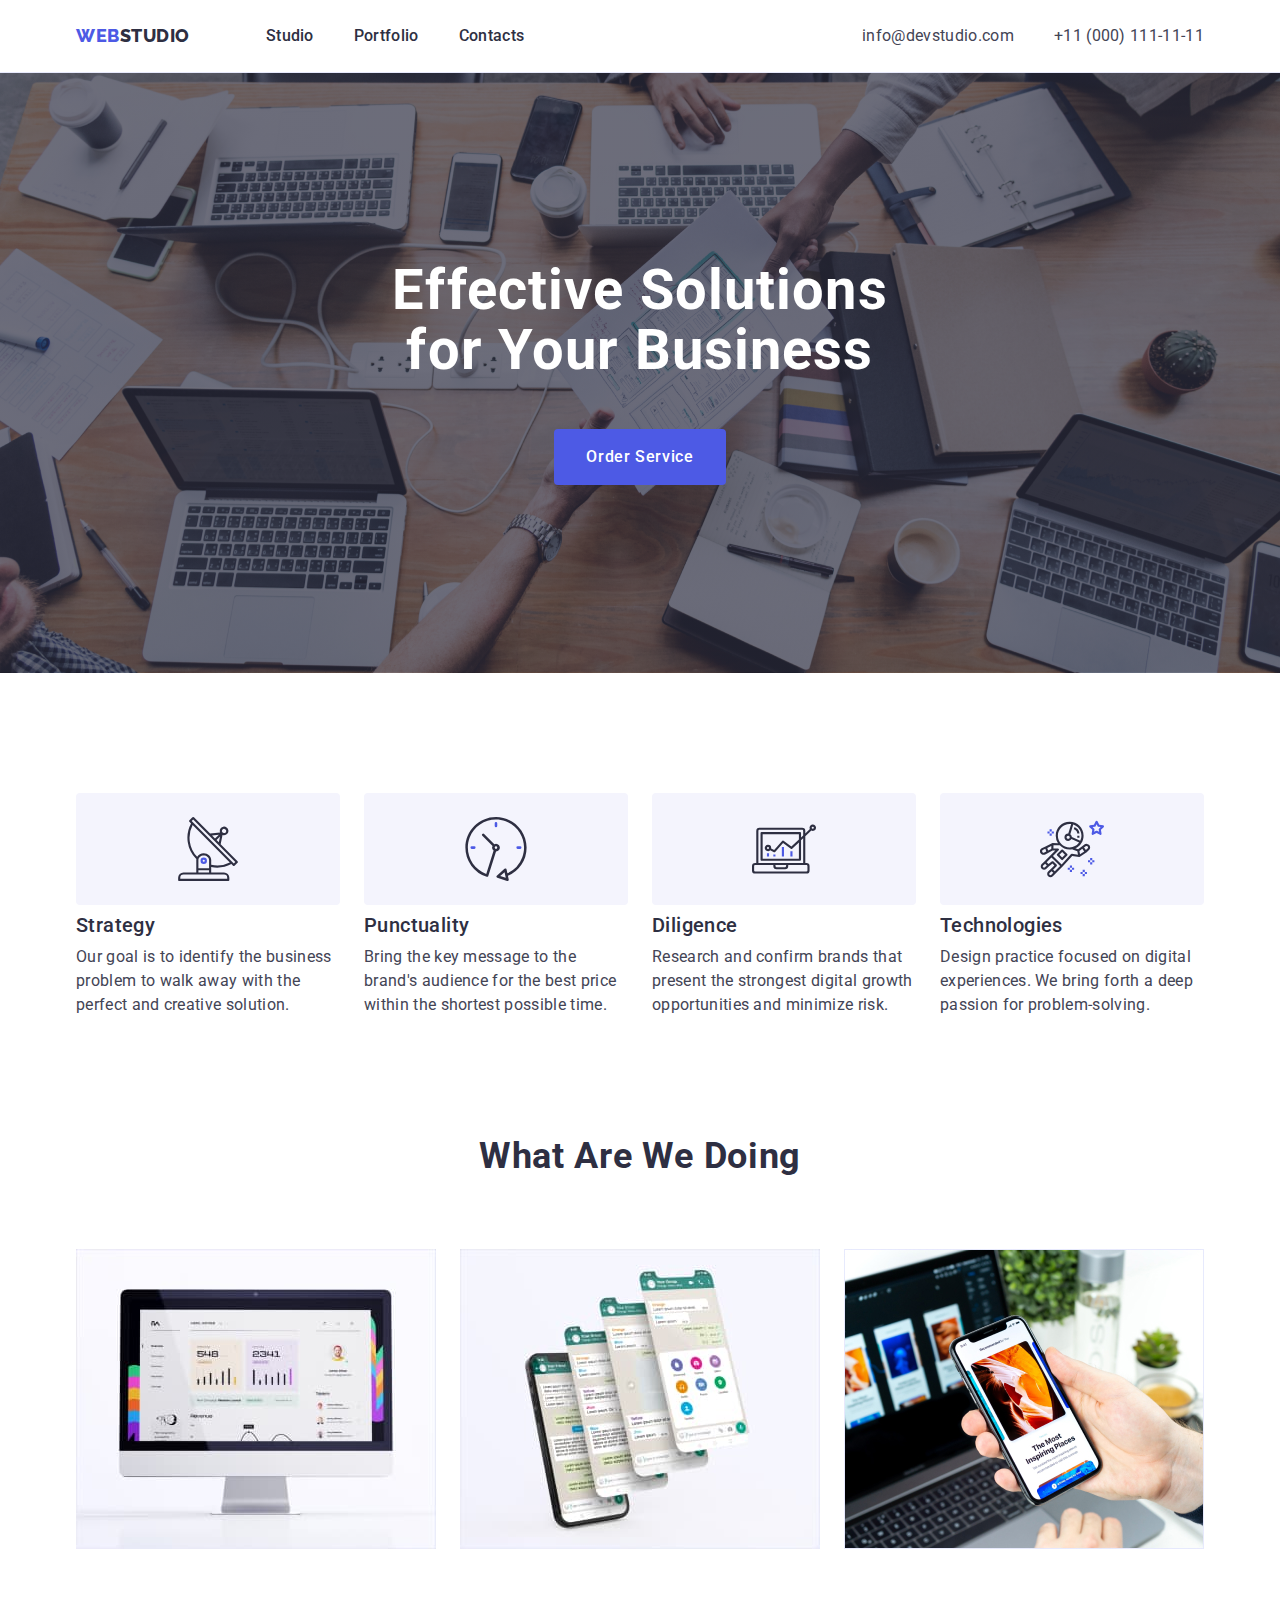
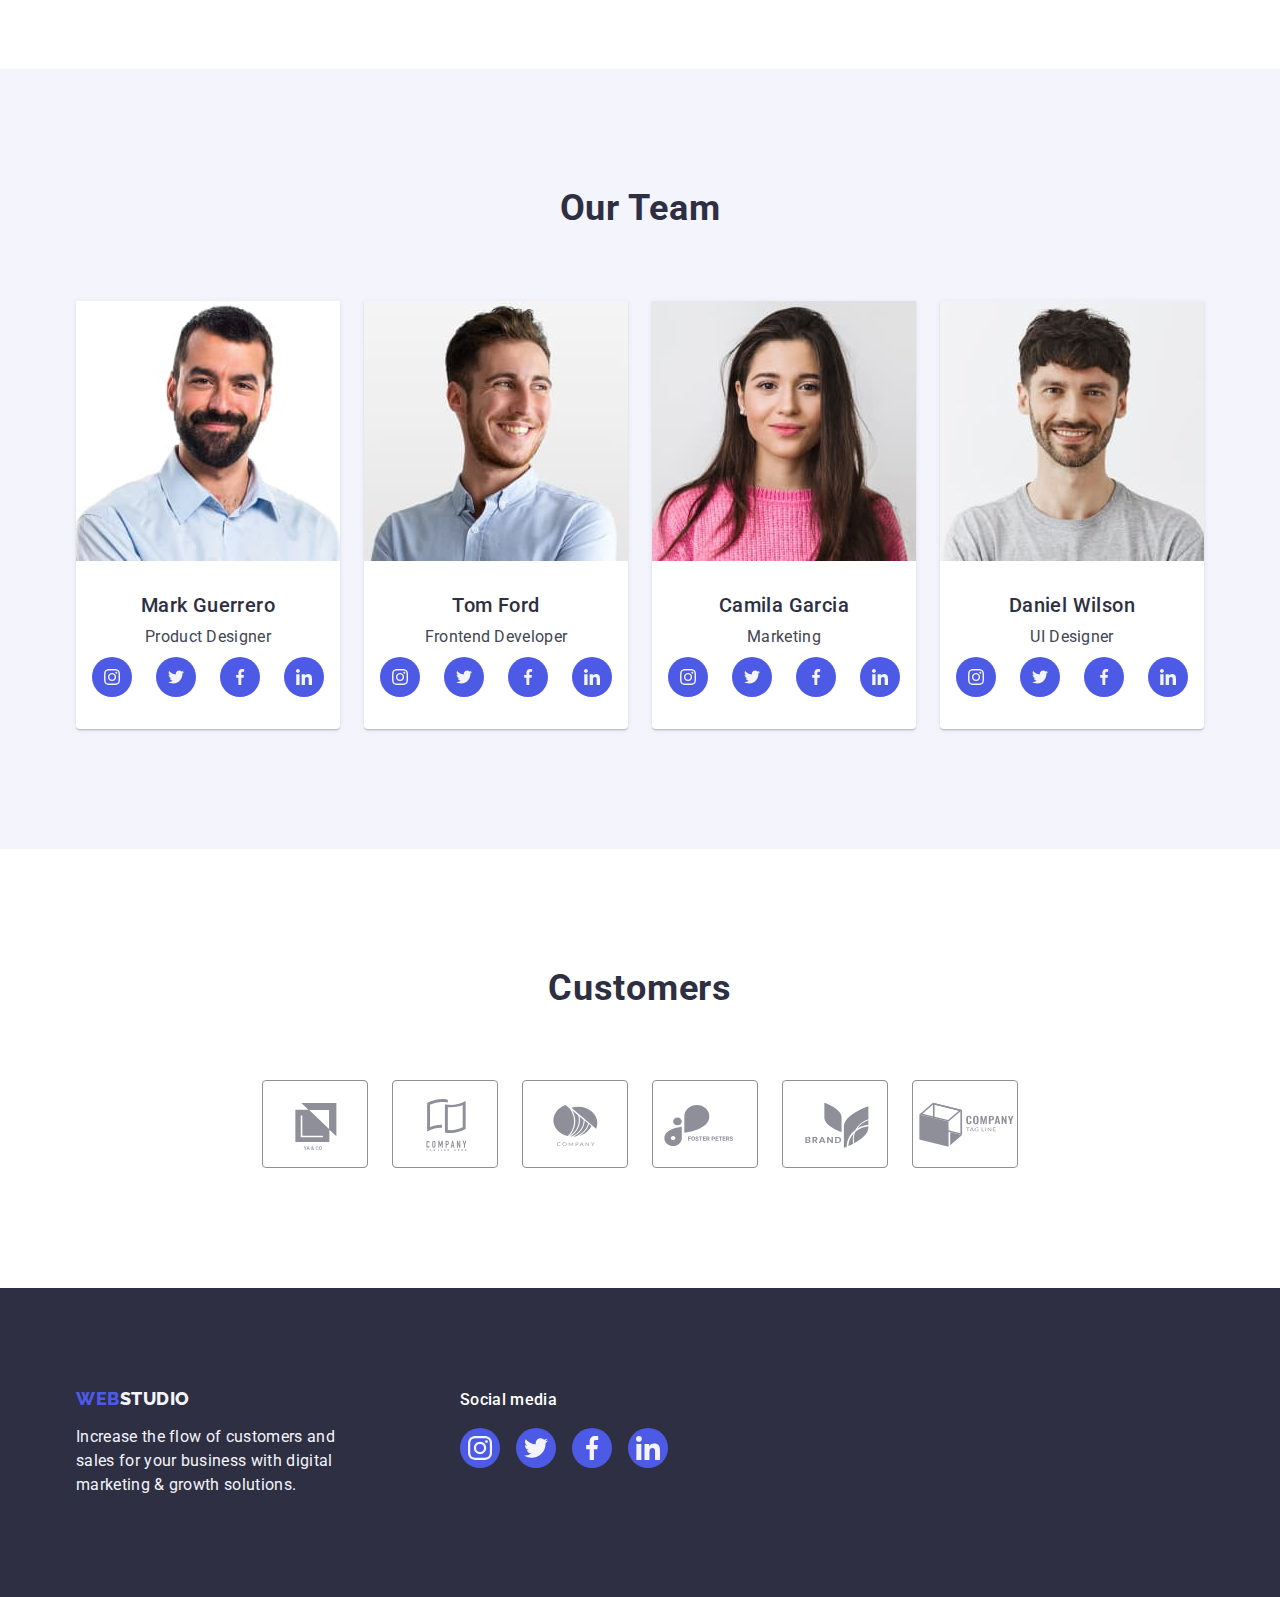
==== index.html @ 260a8e6f "Initial commit" ====
<!DOCTYPE html>
<html lang="en">

<head>
    <meta charset="UTF-8">
    <meta http-equiv="X-UA-Compatible" content="IE=edge">
    <meta name="viewport" content="width=device-width, initial-scale=1.0">
    <title>Webstudio</title>
    <!-- font family -->
    <link rel="preconnect" href="https://fonts.googleapis.com">
    <link rel="preconnect" href="https://fonts.gstatic.com" crossorigin>
    <link href="https://fonts.googleapis.com/css2?family=Raleway:wght@800&family=Roboto:wght@400;500;700&display=swap"
        rel="stylesheet">
    <!-- normalize -->
    <link rel="stylesheet"
        href="https://cdnjs.cloudflare.com/ajax/libs/modern-normalize/1.1.0/modern-normalize.min.css">
    <!-- custom styles -->
    <link rel="stylesheet" href="./css/styles.css">
</head>

<body>
    <!--Create heder and add navigation-->
    <header class="header">
        <div class="container header-container">
            <nav class="nav">
                <a class="logo-link link" href="./index.html">Web<span class="logo-web-studio">Studio</span></a>
                <ul class="list header-nav-list">
                    <li class="menu-list">
                        <a class="link menu-link inter" href="./index.html">Studio</a>
                    </li>
                    <li class="menu-list">
                        <a class="link menu-link inter" href="./portfolio.html">Portfolio</a>
                    </li>
                    <li class="menu-list">
                        <a class="link menu-link inter" href="">Contacts</a>
                    </li>
                </ul>
            </nav>
            <address class="address">
                <ul class="list menu-list-address">
                    <li class="menu-list">
                        <a class="address-link link inter address-link-pad"
                            href="mailto:info@devstudio.com">info@devstudio.com</a>
                    </li>
                    <li class="menu-list">
                        <a class="address-link link inter" href="tel:+110001111111">+11 (000) 111-11-11</a>
                    </li>
                </ul>
            </address>
        </div>
    </header>
    <!--create a main -->
    <main>
        <!--Hero-Section-->
        <section class="hero">
            <div class="container container-hero">
                <h1 class="hero-title">Effective Solutions for Your Business</h1>
                <button type="button" class="hero-btn-studio">Order Service</button>
            </div>
        </section>
        <!--Create a section with a list of benefits -->
        <section class="first-sec">
            <div class="container container-first">
                <h2 class="visually-hidden">Our advantages</h2>
                <ul class="list list-first-sec">
                    <li class="first-sec-item">

                        <div class="icon-antena">
                            <svg class="icon-svg" width="64" height="64">
                                <use href="./images/icons.svg#antennasvg"></use>
                            </svg>
                        </div>

                        <h3 class="first-sec-title">Strategy</h3>
                        <p class="first-sec-parag">Our goal is to identify the business
                            problem to walk away with the perfect and creative solution.</p>
                    </li>
                    <li class="first-sec-item">

                        <div class="icon-antena">
                            <svg class="icon-svg" width="64" height="64">
                                <use href="./images/icons.svg#clock"></use>
                            </svg>
                        </div>

                        <h3 class="first-sec-title">Punctuality</h3>
                        <p class="first-sec-parag">Bring the key message to the brand's audience for the best price
                            within the shortest possible time.</p>
                    </li>
                    <li class="first-sec-item">
                        <div class="icon-antena">
                            <svg class="icon-svg" width="64" height="64">
                                <use href="./images/icons.svg#diagram"></use>
                            </svg>
                        </div>

                        <h3 class="first-sec-title">Diligence</h3>
                        <p class="first-sec-parag">Research and confirm brands that present the strongest digital growth
                            opportunities and minimize risk.</p>
                    </li>
                    <li class="first-sec-item">
                        <div class="icon-antena">
                            <svg class="icon-svg" width="64" height="64">
                                <use href="./images/icons.svg#astronaut"></use>
                            </svg>
                        </div>

                        <h3 class="first-sec-title">Technologies</h3>
                        <p class="first-sec-parag">Design practice focused on digital experiences. We bring forth a deep
                            passion for problem-solving.</p>
                    </li>
                </ul>
            </div>
        </section>
        <!--create a section with product of company-->
        <section class="second-section">
            <div class="container container-second">
                <h2 class="second-sec">What are we doing</h2>
                <ul class="list list-second-sec">
                    <li class="second-sec-item">
                        <img src="./images/productimages/monitor.jpg" alt="information on the monitor" width="360"
                            height="300">
                    </li>
                    <li class="second-sec-item">
                        <img src="./images/productimages/screen.jpg" alt="splitting the smartphone screen" width="360"
                            height="300">
                    </li>
                    <li class="second-sec-item">
                        <img src="./images/productimages/laptop.jpg" alt="smartphone and laptop" width="360"
                            height="300">
                    </li>
                </ul>
            </div>
        </section>
        <!--Create section Team, add photo and information -->
        <section class="third-sec">
            <div class="container">
                <h2 class="third-sec-title">Our Team</h2>
                <ul class="list list-third-sec">
                    <li class="list-team">
                        <img src="./images/teamimages/img.jpg" alt="Mark Guerrero" width="264" height="260">
                        <div class="card-text">
                            <h3 class="third-sec-name">Mark Guerrero</h3>
                            <p class="third-sec-desc">Product Designer</p>
                            <ul class="socials list">
                                <li class="socials-item">
                                    <a class="socials-link link" href="" target="_blank" rel="noopener noreferrer"
                                        aria-label="Instagram-icon">
                                        <svg class="socials-icon" width="16" height="16">
                                            <use href="./images/icons.svg#instagram"></use>
                                        </svg>
                                    </a>
                                </li>
                                <li class="socials-item">
                                    <a class="socials-link link" href="" target="_blank" rel="noopener noreferrer"
                                        aria-label="Twitter-icon">
                                        <svg class="socials-icon" width="16" height="16">
                                            <use href="./images/icons.svg#twitter"></use>
                                        </svg>
                                    </a>
                                </li>
                                <li class="socials-item">
                                    <a class="socials-link link" href="" target="_blank" rel="noopener noreferrer"
                                        aria-label="Facebook-icon">
                                        <svg class="socials-icon" width="16" height="16">
                                            <use href="./images/icons.svg#facebook"></use>
                                        </svg>
                                    </a>
                                </li>
                                <li class="socials-item">
                                    <a class="socials-link link" href="" target="_blank" rel="noopener noreferrer"
                                        aria-label="Linkedin-icon">
                                        <svg class="socials-icon" width="16" height="16">
                                            <use href="./images/icons.svg#linkedin"></use>
                                        </svg>
                                    </a>
                                </li>
                            </ul>
                        </div>
                    </li>
                    <li class="list-team">
                        <img src="./images/teamimages/img1.jpg" alt="Tom Ford" width="264" height="260">
                        <div class="card-text">
                            <h3 class="third-sec-name">Tom Ford</h3>
                            <p class="third-sec-desc">Frontend Developer</p>
                            <ul class="socials list">
                                <li class="socials-item">
                                    <a class="socials-link link" href="" target="_blank" rel="noopener noreferrer"
                                        aria-label="Instagram-icon">
                                        <svg class="socials-icon" width="16" height="16">
                                            <use href="./images/icons.svg#instagram"></use>
                                        </svg>
                                    </a>
                                </li>
                                <li class="socials-item">
                                    <a class="socials-link link" href="" target="_blank" rel="noopener noreferrer"
                                        aria-label="Twitter-icon">
                                        <svg class="socials-icon" width="16" height="16">
                                            <use href="./images/icons.svg#twitter"></use>
                                        </svg>
                                    </a>
                                </li>
                                <li class="socials-item">
                                    <a class="socials-link link" href="" target="_blank" rel="noopener noreferrer"
                                        aria-label="Facebook-icon">
                                        <svg class="socials-icon" width="16" height="16">
                                            <use href="./images/icons.svg#facebook"></use>
                                        </svg>
                                    </a>
                                </li>
                                <li class="socials-item">
                                    <a class="socials-link link" href="" target="_blank" rel="noopener noreferrer"
                                        aria-label="Linkedin-icon">
                                        <svg class="socials-icon" width="16" height="16">
                                            <use href="./images/icons.svg#linkedin"></use>
                                        </svg>
                                    </a>
                                </li>
                            </ul>
                        </div>
                    </li>
                    <li class="list-team">
                        <img src="./images/teamimages/img2.jpg" alt="Camila Garcia" width="264" height="260">
                        <div class="card-text">
                            <h3 class="third-sec-name">Camila Garcia</h3>
                            <p class="third-sec-desc">Marketing</p>
                            <ul class="socials list">
                                <li class="socials-item">
                                    <a class="socials-link link" href="" target="_blank" rel="noopener noreferrer"
                                        aria-label="Instagram-icon">
                                        <svg class="socials-icon" width="16" height="16">
                                            <use href="./images/icons.svg#instagram"></use>
                                        </svg>
                                    </a>
                                </li>
                                <li class="socials-item">
                                    <a class="socials-link link" href="" target="_blank" rel="noopener noreferrer"
                                        aria-label="Twitter-icon">
                                        <svg class="socials-icon" width="16" height="16">
                                            <use href="./images/icons.svg#twitter"></use>
                                        </svg>
                                    </a>
                                </li>
                                <li class="socials-item">
                                    <a class="socials-link link" href="" target="_blank" rel="noopener noreferrer"
                                        aria-label="Facebook-icon">
                                        <svg class="socials-icon" width="16" height="16">
                                            <use href="./images/icons.svg#facebook"></use>
                                        </svg>
                                    </a>
                                </li>
                                <li class="socials-item">
                                    <a class="socials-link link" href="" target="_blank" rel="noopener noreferrer"
                                        aria-label="Linkedin-icon">
                                        <svg class="socials-icon" width="16" height="16">
                                            <use href="./images/icons.svg#linkedin"></use>
                                        </svg>
                                    </a>
                                </li>
                            </ul>
                        </div>
                    </li>
                    <li class="list-team">
                        <img src="./images/teamimages/img3.jpg" alt="Daniel Wilson" width="264" height="260">
                        <div class="card-text">
                            <h3 class="third-sec-name">Daniel Wilson</h3>
                            <p class="third-sec-desc">UI Designer</p>
                            <ul class="socials list">
                                <li class="socials-item">
                                    <a class="socials-link link" href="" target="_blank" rel="noopener noreferrer"
                                        aria-label="Instagram-icon">
                                        <svg class="socials-icon" width="16" height="16">
                                            <use href="./images/icons.svg#instagram"></use>
                                        </svg>
                                    </a>
                                </li>
                                <li class="socials-item">
                                    <a class="socials-link link" href="" target="_blank" rel="noopener noreferrer"
                                        aria-label="Twitter-icon">
                                        <svg class="socials-icon" width="16" height="16">
                                            <use href="./images/icons.svg#twitter"></use>
                                        </svg>
                                    </a>
                                </li>
                                <li class="socials-item">
                                    <a class="socials-link link" href="" target="_blank" rel="noopener noreferrer"
                                        aria-label="Facebook-icon">
                                        <svg class="socials-icon" width="16" height="16">
                                            <use href="./images/icons.svg#facebook"></use>
                                        </svg>
                                    </a>
                                </li>
                                <li class="socials-item">
                                    <a class="socials-link link" href="" target="_blank" rel="noopener noreferrer"
                                        aria-label="Linkedin-icon">
                                        <svg class="socials-icon" width="16" height="16">
                                            <use href="./images/icons.svg#linkedin"></use>
                                        </svg>
                                    </a>
                                </li>
                            </ul>
                        </div>
                    </li>
                </ul>
            </div>
        </section>
        <section class="customers">
            <div class="container-customers container">
                <h2 class="customers-title">Customers</h2>
                <ul class="customer-list list">
                    <li class="customers-list-item">
                        <a class="customers-link link" href="" target="_blank" rel="noopener noreferrer"
                            aria-label="Logo-1-icon">
                            <svg class="customers-icon" width="104" height="56">
                                <use href="./images/icons.svg#logo-1"></use>
                            </svg>
                        </a>
                    </li>
                    <li class="customers-list-item">
                        <a class="customers-link link" href="" target="_blank" rel="noopener noreferrer"
                            aria-label="Logo-2-icon">
                            <svg class="customers-icon" width="104" height="56">
                                <use href="./images/icons.svg#logo-2"></use>
                            </svg>
                        </a>
                    </li>
                    <li class="customers-list-item">
                        <a class="customers-link link" href="" target="_blank" rel="noopener noreferrer"
                            aria-label="Logo-3-icon">
                            <svg class="customers-icon" width="104" height="56">
                                <use href="./images/icons.svg#logo-3"></use>
                            </svg>
                        </a>
                    </li>
                    <li class="customers-list-item">
                        <a class="customers-link link" href="" target="_blank" rel="noopener noreferrer"
                            aria-label="Logo-4-icon">
                            <svg class="customers-icon" width="104" height="56">
                                <use href="./images/icons.svg#logo-4"></use>
                            </svg>
                        </a>
                    </li>
                    <li class="customers-list-item">
                        <a class="customers-link link" href="" target="_blank" rel="noopener noreferrer"
                            aria-label="Logo-5-icon">
                            <svg class="customers-icon" width="104" height="56">
                                <use href="./images/icons.svg#logo-5"></use>
                            </svg>
                        </a>
                    </li>
                    <li class="customers-list-item">
                        <a class="customers-link link" href="" target="_blank" rel="noopener noreferrer"
                            aria-label="Logo-6-icon">
                            <svg class="customers-icon" width="104" height="56">
                                <use href="./images/icons.svg#logo-6"></use>
                            </svg>
                        </a>
                    </li>
                </ul>
            </div>
        </section>
    </main>
    <!--Create a footer-->
    <footer class="footer">
        <div class="container footer-container">
            <div class="footer-info">
                <a class="logo-link-footer link" href="./index.html">Web<span
                        class="logo-studio-footer">Studio</span></a>
                <p class="footer-desc">Increase the flow of customers and sales for your business with digital marketing
                    & growth solutions.</p>
            </div>
            <div class="socials-footer">
                <p class="footer-title">Social media</p>
                <ul class="socials socials-footer-list list">
                    <li class="socials-item">
                        <a class="socials-link link footer-socials-link" href="" target="_blank"
                            rel="noopener noreferrer" aria-label="Instagram-icon">
                            <svg class="socials-icon" width="24" height="24">
                                <use href="./images/icons.svg#instagram"></use>
                            </svg>
                        </a>
                    </li>
                    <li class="socials-item">
                        <a class="socials-link link footer-socials-link" href="" target="_blank"
                            rel="noopener noreferrer" aria-label="Twitter-icon">
                            <svg class="socials-icon" width="24" height="24">
                                <use href="./images/icons.svg#twitter"></use>
                            </svg>
                        </a>
                    </li>
                    <li class="socials-item">
                        <a class="socials-link link footer-socials-link" href="" target="_blank"
                            rel="noopener noreferrer" aria-label="Facebook-icon">
                            <svg class="socials-icon" width="24" height="24">
                                <use href="./images/icons.svg#facebook"></use>
                            </svg>
                        </a>
                    </li>
                    <li class="socials-item">
                        <a class="socials-link link footer-socials-link" href="" target="_blank"
                            rel="noopener noreferrer" aria-label="Linkedin-icon">
                            <svg class="socials-icon" width="24" height="24">
                                <use href="./images/icons.svg#linkedin"></use>
                            </svg>
                        </a>
                    </li>
                </ul>
            </div>
        </div>

    </footer>
</body>

</html>
---- css/styles.css ----
/* Start reset */
h1,
h2,
h3,
h4,
h5,
h6,
p {
    margin: 0;
}

img {
    display: block;
}

.link {
    text-decoration: none;
}

.list {
    list-style: none;
    margin: 0;
    padding: 0;
}

.inter:hover,
.inter:focus {
    color: var(--color-ocean);
}

button {
    cursor: pointer;
}

:root {
    --main-font-family: 'Roboto', sans-serif;
    --second-font-family: 'Raleway', sans-serif;
    --color-iris: #4d5ae5;
    --color-navy-blue: #2e2f42;
    --color-slate: #434455;
    --color-cloud: #f4f4fd;
    --color-white: #ffffff;
    --color-ocean: #404BBF;
    --light-grayish-blue: #e7e9fc;
    --light-slate: #8E8F99;
    --color-green: #31D0AA;
}

/* studio */
body {
    font-family: var(--main-font-family);
    color: var(--color-slate);
    background-color: var(--color-white);
}

/* Header */
.header {
    border-bottom: 1px solid var(--light-grayish-blue);
    box-shadow: 0px 2px 1px rgba(46, 47, 66, 0.08),
        0px 1px 1px rgba(46, 47, 66, 0.16),
        0px 1px 6px rgba(46, 47, 66, 0.08);
}

.header-container {
    display: flex;
    align-items: center;
}

/* Logo studio */
.logo-web-studio {
    color: var(--color-navy-blue);
}

.logo-link {
    margin-right: 76px;

    font-family: var(--second-font-family);
    font-weight: 800;
    font-size: 18px;
    line-height: 1.17;
    letter-spacing: 0.03em;
    text-transform: uppercase;
    color: var(--color-iris);
}

/* Navigation on studio */
.header-nav-list {
    display: flex;
    align-items: center;
}
.nav {
    display: flex;
    align-items: center;
    margin-right: auto;
}

.menu-link {
    display: flex;
    padding: 24px 0;
    font-weight: 500;
    font-size: 16px;
    line-height: 1.5;
    letter-spacing: 0.02em;
    color: var(--color-navy-blue);
}

.menu-list-address {
    display: flex;
    align-items: center;
}

.address {
    font-style: normal;
}

.address-link {
    font-size: 16px;
    line-height: 1.5;
    letter-spacing: 0.02em;
    color: var(--color-slate);
}

.menu-list:not(:last-child) {
    margin-right: 40px;
}

/* Hero */
.hero-title {
    margin-bottom: 48px;
    margin-right: auto;
    margin-left: auto;
    max-width: 496px;

    font-weight: 700;
    font-size: 56px;
    text-align: center;
    line-height: 1.07;
    letter-spacing: 0.02em;
    color: var(--color-white);
}

.hero {
    margin: 0 auto;
    max-width: 1440px;
    padding: 188px 0;
    text-align: center;

    background-image: linear-gradient(rgba(46, 47, 66, 0.7),
            rgba(46, 47, 66, 0.7)),
        url(../images/background/people-office.jpg);
    background-repeat: no-repeat;
    background-position: center;
    background-size: cover;
}
/* Hero BTN */

.hero-btn-studio {
    display: block;
    min-width: 169px;
    height: 56px;
    border: none;
    border-radius: 4px;

    padding: 16px 32px;
    margin-right: auto;
    margin-left: auto;


    font-family: var(--main-font-family);
    font-weight: 500;
    font-size: 16px;
    line-height: 1.5;
    letter-spacing: 0.04em;
    color: var(--color-white);
    background: var(--color-iris);
}

.hero-btn-studio:hover,
.hero-btn-studio:focus {
    background: var(--color-ocean);
}

/* Hidden title */
.visually-hidden {
    position: absolute;
    width: 1px;
    height: 1px;
    margin: -1px;
    border: 0;
    padding: 0;

    white-space: nowrap;
    clip-path: inset(100%);
    clip: rect(0 0 0 0);
    overflow: hidden;
}

.container {
    width: 1158px;
    padding: 0 15px;
    margin: 0 auto;
}

/* Section 1 */
.first-sec {
    padding: 120px 0;

}

.list-first-sec {
    display: flex;
}
.icon-antena {
    display: flex;
    justify-content: center;
    align-items: center;
    height: 112px;
    background-color: var(--color-cloud);
    border-radius: 4px;
    margin-bottom: 8px;
}
.first-sec-title {
    margin-bottom: 8px;

    font-weight: 500;
    font-size: 20px;
    line-height: 1.2;
    letter-spacing: 0.02em;
    color: var(--color-navy-blue);
}

.list-first-sec .first-sec-item {
    width: calc((100% - 72px) / 4);
}

.first-sec-item:not(:last-child) {
    margin-right: 24px;
}

.first-sec-parag {
    font-size: 16px;
    line-height: 1.5;
    letter-spacing: 0.02em;
    color: var(--color-slate);
}

/* Section 2 */
.second-section {
    padding-bottom: 120px;
}

.list-second-sec {
    display: flex;
    align-items: center;
    gap: 24px;
}
.second-sec {
    margin-bottom: 72px;

    font-weight: 700;
    font-size: 36px;
    text-align: center;
    line-height: 1.11;
    letter-spacing: 0.02em;
    text-transform: capitalize;
    color: var(--color-navy-blue);
}

/* Section 3 */
.third-sec {
    padding: 120px 0;

    background: var(--color-cloud);
}

.list-third-sec {
    display: flex;
    align-items: center;
}

.third-sec-title {
    margin-bottom: 72px;

    font-weight: 700;
    font-size: 36px;
    text-align: center;
    line-height: 1.11;
    letter-spacing: 0.02em;
    text-transform: capitalize;
    color: var(--color-navy-blue);
}

.list-team {
    text-align: center;
    box-shadow: 0px 1px 6px rgba(46, 47, 66, 0.08),
    0px 1px 1px rgba(46, 47, 66, 0.16),
    0px 2px 1px rgba(46, 47, 66, 0.08);
    border-radius: 0px 0px 4px 4px;
    background-color: var(--color-white);
}

.list-team:not(:last-child) {
    margin-right: 24px;
}

.third-sec-name {
    margin-bottom: 8px;
    font-weight: 500;
    font-size: 20px;
    line-height: 1.2;
    letter-spacing: 0.02em;
    color: var(--color-navy-blue);
}

.third-sec-desc {
    font-size: 16px;
    line-height: 1.5;
    letter-spacing: 0.02em;
    color: var(--color-slate);
    margin-bottom: 8px;
}

.card-text {
    padding: 32px 0px;
}

/* social icon */
.socials {
    display: flex;
    justify-content: center;
    align-items: center;
    gap: 24px;
}
.socials-link {
    display: flex;
    justify-content: center;
    align-items: center;

    width: 40px;
    height: 40px;

    background-color: var(--color-iris);
    border-radius: 50%;
}

.socials-icon {
    fill: var(--color-cloud);
}

.socials-link:hover,
.socials-link:focus {
    background-color: var(--color-ocean);
}

/* section customers */
.customers {
    padding: 120px 0;
}

.customers-title {
    margin-bottom: 72px;

    font-weight: 700;
    font-size: 36px;
    text-align: center;
    line-height: 1.1;
    letter-spacing: 0.02em;
    text-transform: capitalize;
    color: var(--color-navy-blue);
}

.customer-list {
    display: flex;
    justify-content: center;
    align-items: center;
    gap: 24px;
}

.customers-list-item {
    width: calc((100%-5*24)/6);
    height: 88px;
}

.customers-link {
    display: flex;
    justify-content: center;
    align-items: center;
    color: var(--light-slate);

    width: 100%;
    height: 100%;

    border: 1px solid var(--light-slate);
    border-radius: 4px;
}

.customers-link:hover,
.customers-link:focus {
    border-color: var(--color-ocean);
    color: var(--color-ocean);
}

.customers-icon {

    fill: currentColor;
}

.customers-link:hover .customers-icon,
.customers-link:focus .customers-icon {
    fill: var(--color-ocean);
}


/* Footer */
.footer-container {
    display: flex;
    align-items: baseline;
}

.footer {
    padding: 100px 0;
    background: var(--color-navy-blue);
}

.socials-footer {
    display: block;
    justify-content: center;
}

.socials-footer-list {
    gap: 16px;
}


.logo-link-footer {
    display: inline-block;
    margin-bottom: 16px;


    font-family: var(--second-font-family);
    font-weight: 800;
    font-size: 18px;
    line-height: 1.17;
    letter-spacing: 0.03em;
    text-transform: uppercase;
    color: var(--color-iris);
}

.logo-studio-footer {
    color: var(--color-cloud);
}

/* footer-info */
.footer-info {
    margin-right: 120px;
}

.footer-socials-link:hover,
.footer-socials-link:focus {
    background-color: var(--color-green);
}

.footer-title {
    margin-bottom: 16px;

    font-family: var(--main-font-family);
    font-weight: 500;
    font-size: 16px;
    line-height: 24px;
    letter-spacing: 0.02em;
    color: var(--color-white);
}


/* PORTFOLIO */
.hero-btn {
    font-family: var(--main-font-family);
    font-weight: 500;
    font-size: 16px;
    line-height: 1.5;
    letter-spacing: 0.04em;
    color: var(--color-iris);
    background: var(--color-cloud);
}

.hero-btn:hover,
.hero-btn:focus {
    color: var(--color-white);
    background: var(--color-ocean);
}

.btn-nav {
    display: flex;
    justify-content: center;
    margin-bottom: 72px;
}

.btn-nav-list:not(:last-child) {
    margin-right: 24px;
}

.btn-portfolio {
    display: inline-block;
    padding: 12px 24px;
    border: none;
    border-radius: 4px;
    min-width: 69px;
    border: 1px solid var(--light-grayish-blue);

    text-align: center;
    font-family: inherit;
    flex-direction: row;
    font-weight: 500;
    font-size: 16px;
    line-height: 1.5;
    letter-spacing: 0.04em;
}

.btn-portfolio:hover,
.btn-portfolio:focus {
    box-shadow: 0px 3px 1px rgba(0, 0, 0, 0.1),
        0px 2px 1px rgba(0, 0, 0, 0.08),
        0px 2px 2px rgba(0, 0, 0, 0.12);

    border: 1px solid transparent;
}

/* Section with cards */
.our-works {
    padding: 96px 0 120px;
}

.works {
    display: flex;
    flex-wrap: wrap;
    column-gap: 24px;
    row-gap: 48px;
}

.items:nth-child(3n) {
    margin-right: 0;
}

.items:nth-last-child(-n + 3) {
    margin-bottom: 0;
}

.work-list-hover {
    display: block;
}

.work-list-hover:hover, 
.work-list-hover:focus {
    box-shadow: 0px 1px 6px rgba(46, 47, 66, 0.08),
        0px 1px 1px rgba(46, 47, 66, 0.16),
        0px 2px 1px rgba(46, 47, 66, 0.08);
}

/* Container with application names and application categories */
.aplication {
    padding: 32px 16px;
    border: 1px solid var(--light-grayish-blue);
    border-top: none;

}

.img-portfolio {
    display: block;
    max-width: 100%;
    height: auto;
}

.portfolio-list-title {
    margin-bottom: 8px;

    font-weight: 500;
    font-size: 20px;
    line-height: 1.2;
    letter-spacing: 0.02em;
    color: var(--color-navy-blue);
}

.portfolio-list-desc {
    font-size: 16px;
    line-height: 1.5;
    letter-spacing: 0.02em;
    color: var(--color-slate);
}

.works .items {
    width: calc((100% - 48px) / 3);
}

/* Footer portfolio */

.footer-desc {
    font-size: 16px;
    line-height: 1.5;
    letter-spacing: 0.02em;
    color: var(--color-cloud);

    width: 264px
}
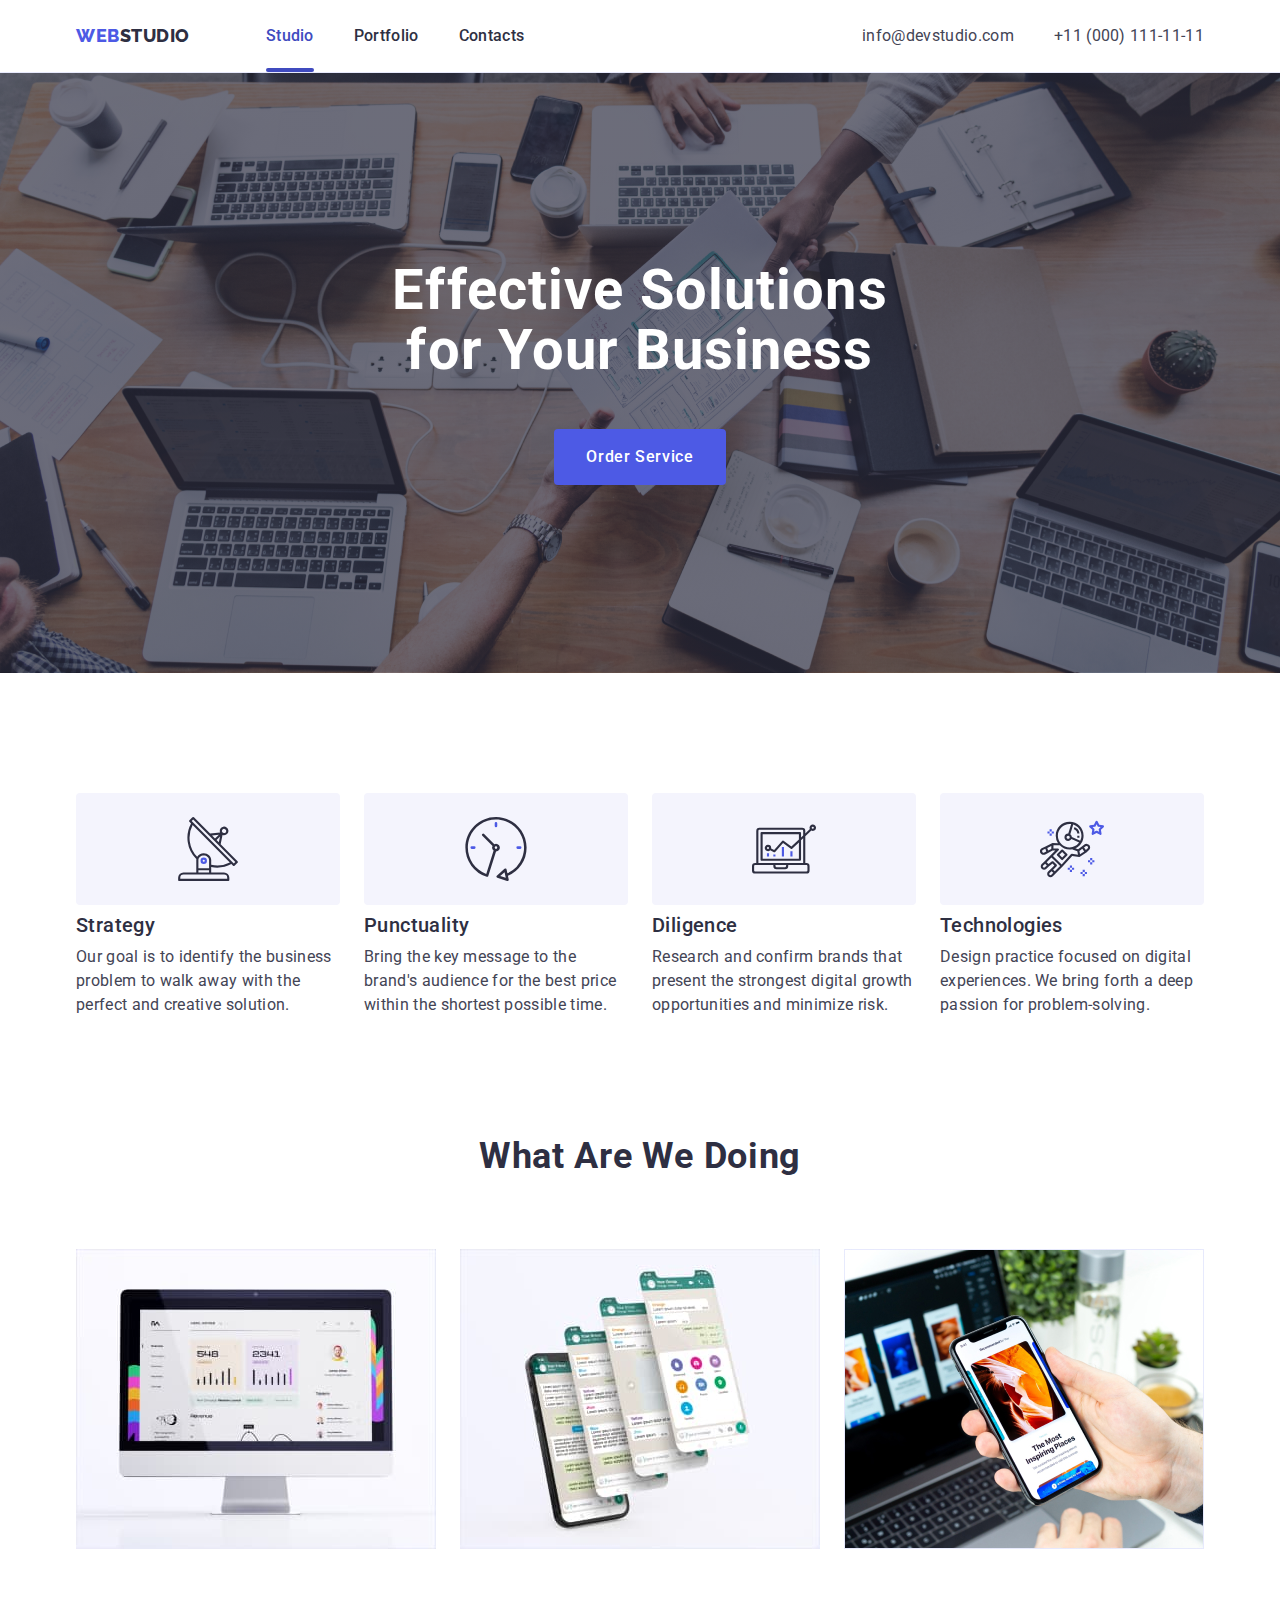
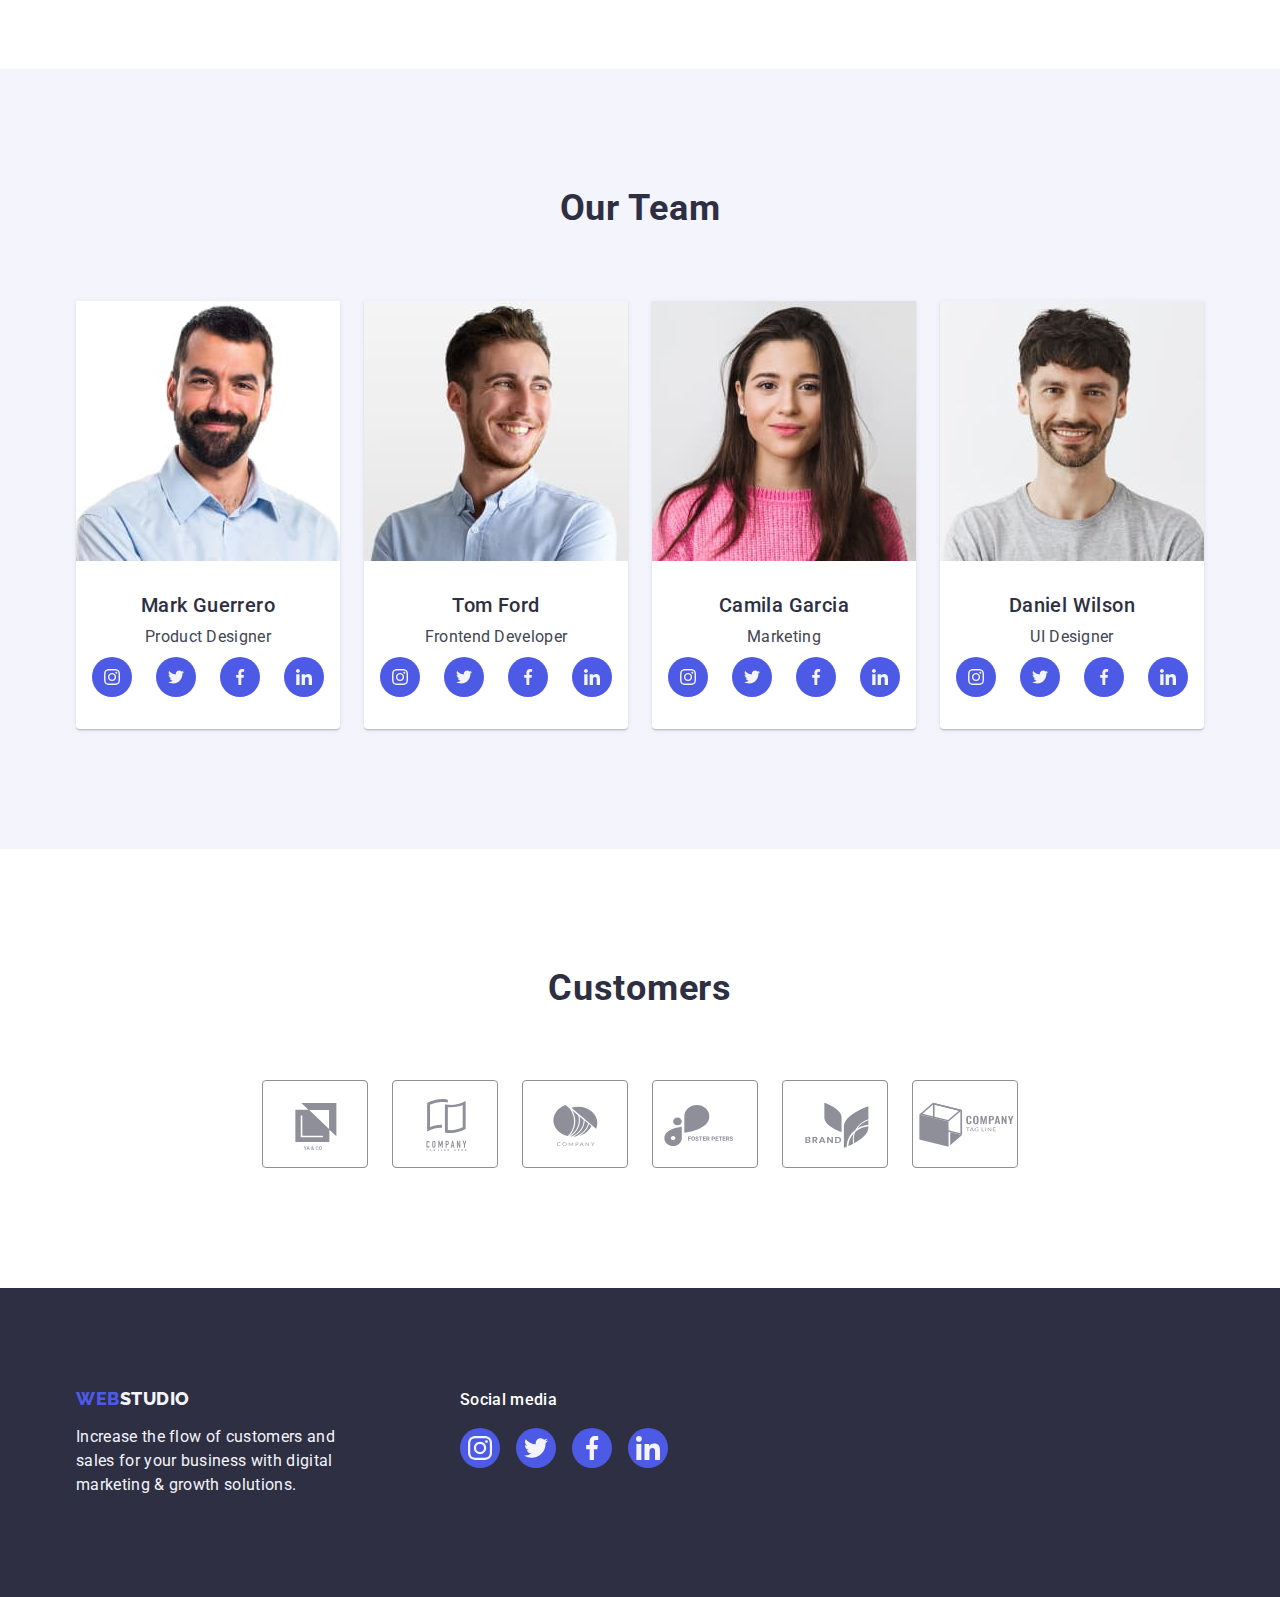
==== commit 4e0683a5: "positioning" ====
--- a/index.html
+++ b/index.html
@@ -26,7 +26,7 @@
                 <a class="logo-link link" href="./index.html">Web<span class="logo-web-studio">Studio</span></a>
                 <ul class="list header-nav-list">
                     <li class="menu-list">
-                        <a class="link menu-link inter" href="./index.html">Studio</a>
+                        <a class="link menu-link inter active" href="./index.html">Studio</a>
                     </li>
                     <li class="menu-list">
                         <a class="link menu-link inter" href="./portfolio.html">Portfolio</a>
@@ -409,6 +409,16 @@
         </div>
 
     </footer>
+    <!-- Modal window -->
+    <div class="backdrop">
+        <div class="modal">
+            <button class="modal-close-btn">
+                <svg class="modal-close-icon" width="8" height="8">
+                <use href="./images/icons.svg#close"></use>
+                </svg>
+            </button>
+        </div>
+    </div>
 </body>
 
 </html>--- a/css/styles.css
+++ b/css/styles.css
@@ -44,6 +44,7 @@
     --light-grayish-blue: #e7e9fc;
     --light-slate: #8E8F99;
     --color-green: #31D0AA;
+    --color-white-bg: #FCFCFC;
 }
 
 /* studio */
@@ -95,6 +96,8 @@
 }
 
 .menu-link {
+    position: relative;
+
     display: flex;
     padding: 24px 0;
     font-weight: 500;
@@ -102,6 +105,26 @@
     line-height: 1.5;
     letter-spacing: 0.02em;
     color: var(--color-navy-blue);
+}
+.menu-link.active {
+    color: var(--color-ocean);
+}
+
+.menu-link::after {
+    content: '';
+    display: block;
+    position: absolute;
+    left: 0;
+    bottom: 0px;
+    width: 100%;
+    height: 4px;
+
+    
+    border-radius: 2px;
+    
+}
+.active::after {
+    background: var(--color-ocean);
 }
 
 .menu-list-address {
@@ -536,6 +559,9 @@
     column-gap: 24px;
     row-gap: 48px;
 }
+.works-thumb {
+    position: relative;
+}
 
 .items:nth-child(3n) {
     margin-right: 0;
@@ -569,6 +595,24 @@
     max-width: 100%;
     height: auto;
 }
+/* Overlay */
+
+.overlay {
+    position: absolute;
+    top: 0;
+    left: 0;
+
+    width: 100%;
+    height: 100%;
+
+    padding: 40px 32px;
+
+    background-color: var(--color-iris);
+}
+
+.overlay-text {
+    color: var(--color-cloud);
+}
 
 .portfolio-list-title {
     margin-bottom: 8px;
@@ -600,4 +644,52 @@
     color: var(--color-cloud);
 
     width: 264px
-}+}
+/**
+  |============================
+  | Modal window
+  |============================
+*/
+.backdrop {
+    display: none;
+    position: fixed;
+    top: 0;
+    left: 0;
+
+    width: 100%;
+    height: 100%;
+
+    background-color: rgba(46, 47, 66, 0.4);
+}
+
+.modal {
+    position: absolute;
+    top: calc(50% - 204px);
+    left: calc(50% - 292px);
+
+    width: 408px;
+    height: 584px;
+
+    background-color: var(--color-white-bg);
+    border-radius: 4px;
+}
+
+.modal-close-btn {
+    position: absolute;
+    top: 24px;
+    left: 360px;
+
+    width: 24px;
+    height: 24px;
+
+    display: flex;
+    justify-content: center;
+    align-items: center;
+    padding: 0px;
+
+    border-radius: 50%;
+    border: none;
+    background-color: var(--light-grayish-blue);
+}
+
+.modal-close-icon {}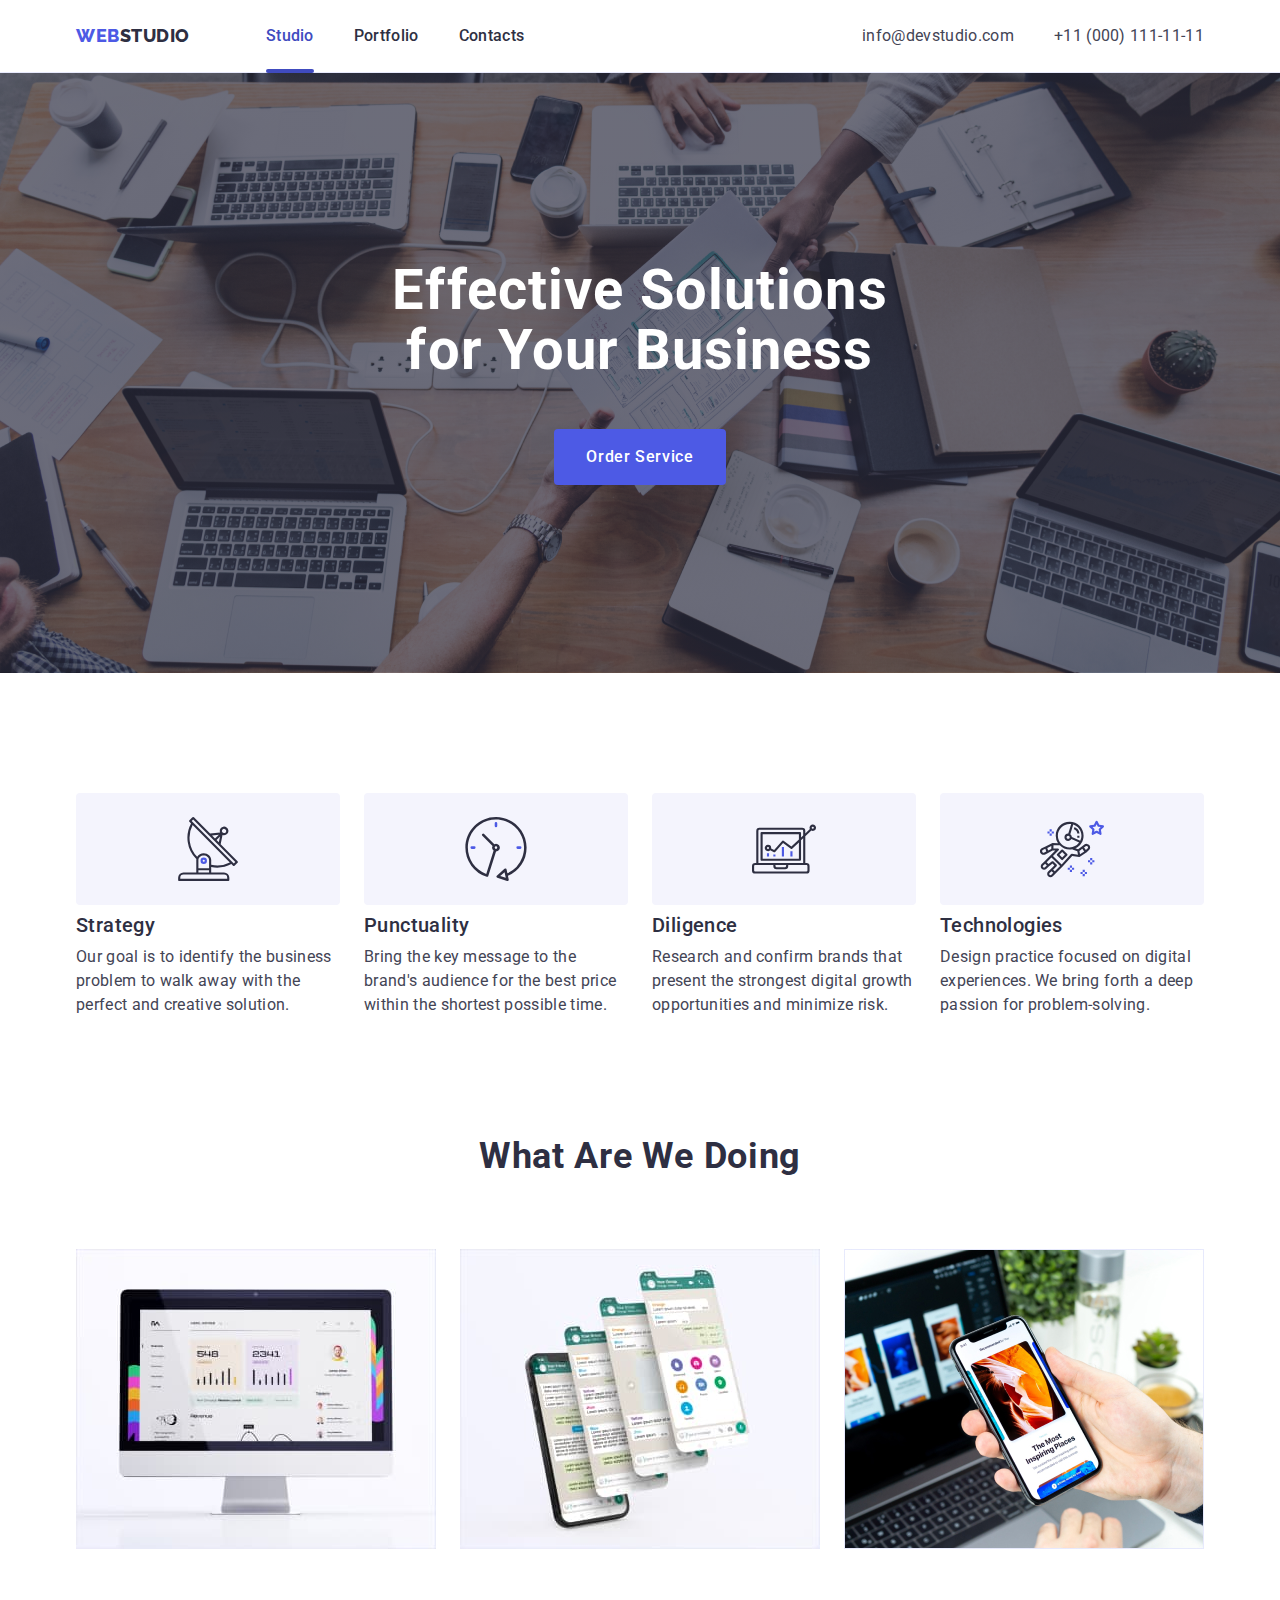
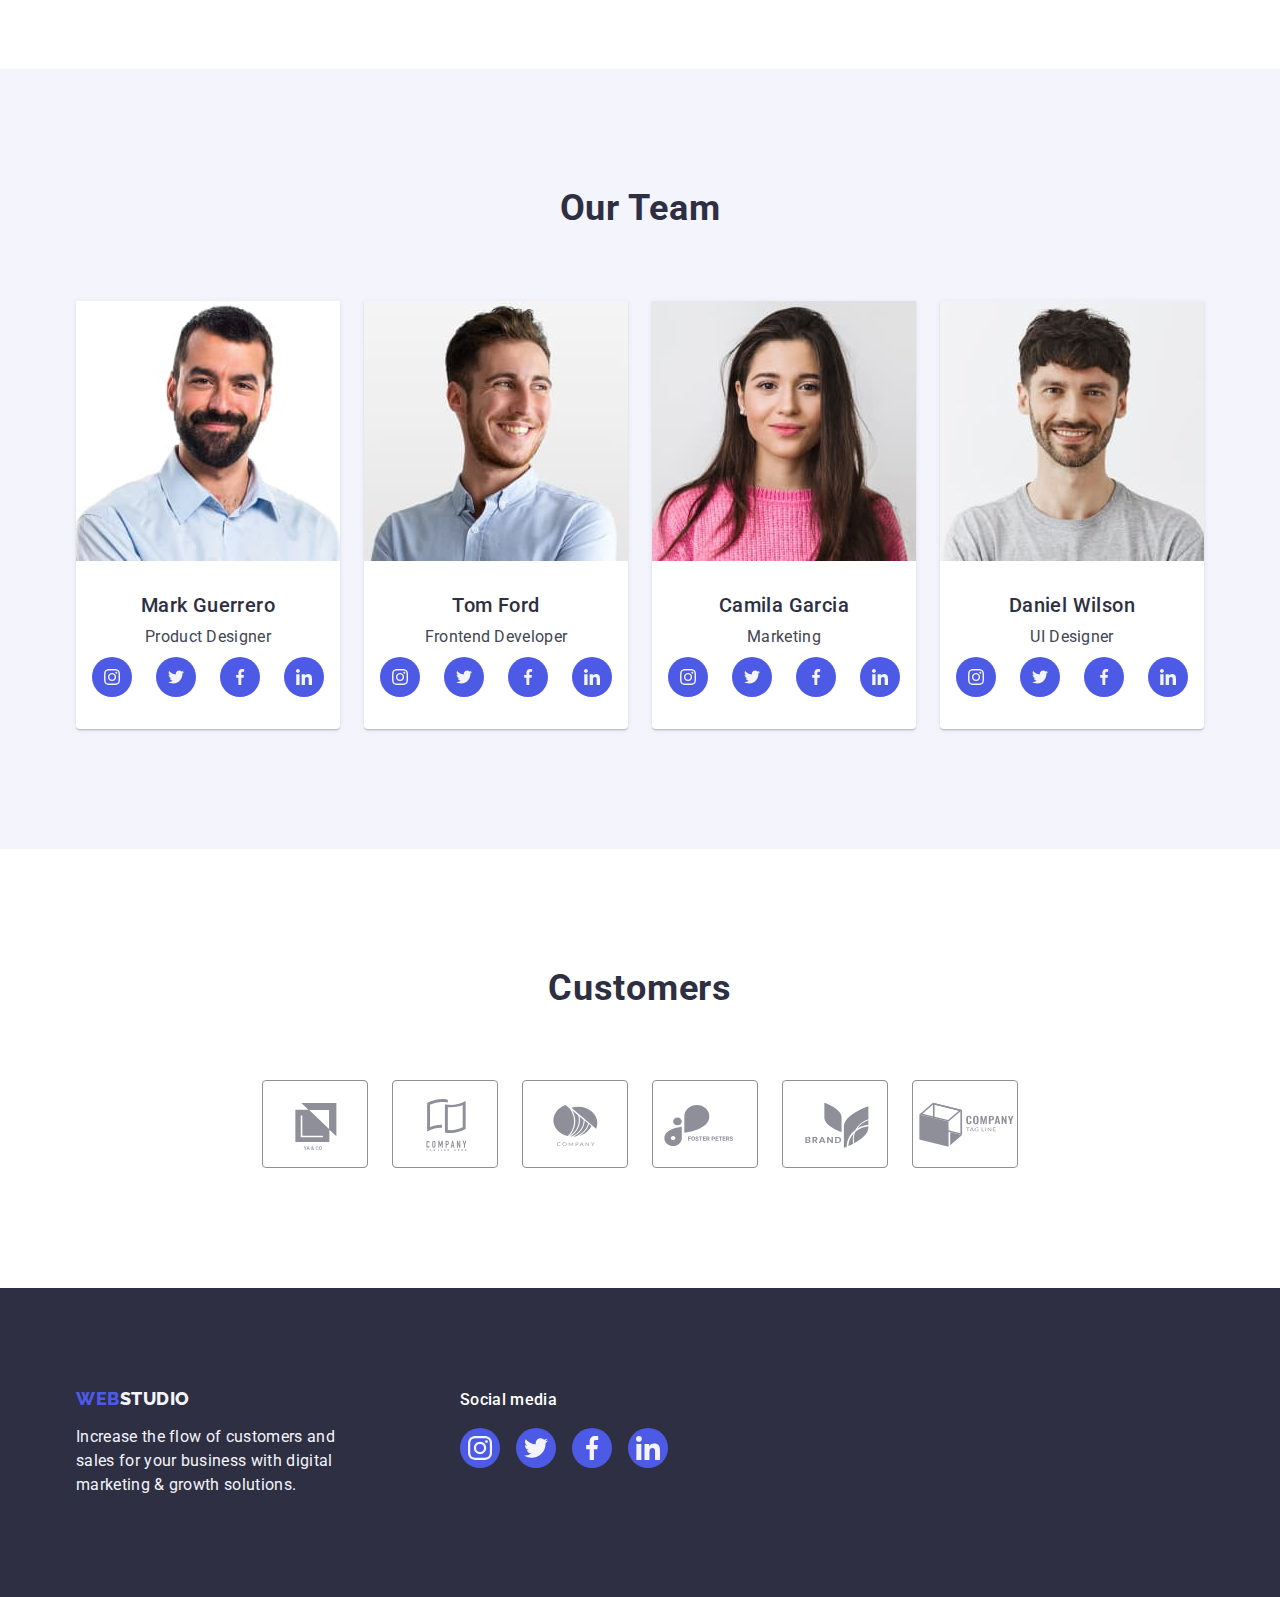
==== commit b4e9e72d: "positionig3" ====
--- a/index.html
+++ b/index.html
@@ -55,7 +55,7 @@
         <section class="hero">
             <div class="container container-hero">
                 <h1 class="hero-title">Effective Solutions for Your Business</h1>
-                <button type="button" class="hero-btn-studio">Order Service</button>
+                <button type="button" class="hero-btn-studio" data-modal-open>Order Service</button>
             </div>
         </section>
         <!--Create a section with a list of benefits -->
@@ -410,15 +410,16 @@
 
     </footer>
     <!-- Modal window -->
-    <div class="backdrop">
+    <div class="backdrop is-hidden" data-modal>
         <div class="modal">
-            <button class="modal-close-btn">
+            <button type="button" class="modal-close-btn" data-modal-close>
                 <svg class="modal-close-icon" width="8" height="8">
                 <use href="./images/icons.svg#close"></use>
                 </svg>
             </button>
         </div>
     </div>
+    <script src="./js/modal.js"></script>
 </body>
 
 </html>--- a/css/styles.css
+++ b/css/styles.css
@@ -33,8 +33,10 @@
 }
 
 :root {
+    /* Fonts */
     --main-font-family: 'Roboto', sans-serif;
     --second-font-family: 'Raleway', sans-serif;
+    /* Colors */
     --color-iris: #4d5ae5;
     --color-navy-blue: #2e2f42;
     --color-slate: #434455;
@@ -45,6 +47,11 @@
     --light-slate: #8E8F99;
     --color-green: #31D0AA;
     --color-white-bg: #FCFCFC;
+    /* others */
+    --anim-fast: 300ms ease-in;
+    --anim-slow: 800ms ease;
+
+    --modal-idx: 100;
 }
 
 /* studio */
@@ -108,6 +115,7 @@
 }
 .menu-link.active {
     color: var(--color-ocean);
+    transition: color 250ms cubic-bezier(0.4, 0, 0.2, 1);
 }
 
 .menu-link::after {
@@ -115,7 +123,7 @@
     display: block;
     position: absolute;
     left: 0;
-    bottom: 0px;
+    bottom: -1px;
     width: 100%;
     height: 4px;
 
@@ -137,6 +145,8 @@
 }
 
 .address-link {
+    transition: color 250ms cubic-bezier(0.4, 0, 0.2, 1);
+
     font-size: 16px;
     line-height: 1.5;
     letter-spacing: 0.02em;
@@ -196,6 +206,8 @@
     letter-spacing: 0.04em;
     color: var(--color-white);
     background: var(--color-iris);
+
+    transition: background-color 250ms cubic-bezier(0.4, 0, 0.2, 1);
 }
 
 .hero-btn-studio:hover,
@@ -364,6 +376,8 @@
 
     background-color: var(--color-iris);
     border-radius: 50%;
+
+    transition: background-color 250ms cubic-bezier(0.4, 0, 0.2, 1);
 }
 
 .socials-icon {
@@ -415,6 +429,9 @@
 
     border: 1px solid var(--light-slate);
     border-radius: 4px;
+
+    transition: border-color 250ms cubic-bezier(0.4, 0, 0.2, 1),
+        color 250ms cubic-bezier(0.4, 0, 0.2, 1);
 }
 
 .customers-link:hover,
@@ -530,6 +547,11 @@
     min-width: 69px;
     border: 1px solid var(--light-grayish-blue);
 
+    transition: color 250ms cubic-bezier(0.4, 0, 0.2, 1),
+        background-color 250ms cubic-bezier(0.4, 0, 0.2, 1),
+        border-color 250ms cubic-bezier(0.4, 0, 0.2, 1),
+        box-shadow 250ms cubic-bezier(0.4, 0, 0.2, 1);
+
     text-align: center;
     font-family: inherit;
     flex-direction: row;
@@ -561,6 +583,7 @@
 }
 .works-thumb {
     position: relative;
+    overflow: hidden;
 }
 
 .items:nth-child(3n) {
@@ -573,6 +596,7 @@
 
 .work-list-hover {
     display: block;
+    transition: box-shadow 250ms cubic-bezier(0.4, 0, 0.2, 1);
 }
 
 .work-list-hover:hover, 
@@ -581,6 +605,10 @@
         0px 1px 1px rgba(46, 47, 66, 0.16),
         0px 2px 1px rgba(46, 47, 66, 0.08);
 }
+.work-list-hover:hover .overlay-text,
+.work-list-hover:focus .overlay-text {
+    transform: translateY(0%);
+}
 
 /* Container with application names and application categories */
 .aplication {
@@ -601,17 +629,38 @@
     position: absolute;
     top: 0;
     left: 0;
+    transform: translateY(100%);
+    transition: transform 250ms cubic-bezier(0.4, 0, 0.2, 1);
 
     width: 100%;
     height: 100%;
 
     padding: 40px 32px;
 
+    font-size: 16px;
+    line-height: 1.5;
+    letter-spacing: 0.02em;
+    color: var(--color-cloud);
+
     background-color: var(--color-iris);
+    transition: transform var(--anim-fast);
 }
 
 .overlay-text {
+    position: absolute;
+    top: 0;
+    left: 0;
+    padding: 40px 32px;
+    width: 100%;
+    height: 100%;
+    transform: translateY(100%);
+    transition: transform 250ms cubic-bezier(0.4, 0, 0.2, 1);
+
+    font-size: 16px;
+    line-height: 1.5;
+    letter-spacing: 0.02em;
     color: var(--color-cloud);
+    background-color: var(--color-iris);
 }
 
 .portfolio-list-title {
@@ -633,6 +682,9 @@
 
 .works .items {
     width: calc((100% - 48px) / 3);
+}
+.items:hover .overlay {
+    transform: translateY(0);
 }
 
 /* Footer portfolio */
@@ -651,27 +703,41 @@
   |============================
 */
 .backdrop {
-    display: none;
     position: fixed;
     top: 0;
     left: 0;
+    z-index: var(--modal-idx);
 
     width: 100%;
     height: 100%;
 
     background-color: rgba(46, 47, 66, 0.4);
+    transition: opacity 250ms cubic-bezier(0.4, 0, 0.2, 1),
+        visibility 250ms cubic-bezier(0.4, 0, 0.2, 1);
+}
+.backdrop.is-hidden {
+    opacity: 0;
+    visibility: hidden;
+    pointer-events: none;
 }
 
 .modal {
     position: absolute;
-    top: calc(50% - 204px);
-    left: calc(50% - 292px);
+    top: calc(50%);
+    left: calc(50%);
+
+    transform: translate(-50%, -50%);
 
     width: 408px;
-    height: 584px;
+    min-height: 576px;
 
     background-color: var(--color-white-bg);
     border-radius: 4px;
+    box-shadow: 0px 1px 1px rgba(0, 0, 0, 0.14),
+        0px 1px 3px rgba(0, 0, 0, 0.12),
+        0px 2px 1px rgba(0, 0, 0, 0.2);
+
+        transition: transform 250ms cubic-bezier(0.4, 0, 0.2, 1);
 }
 
 .modal-close-btn {
@@ -688,8 +754,21 @@
     padding: 0px;
 
     border-radius: 50%;
-    border: none;
+    border: 1px solid rgba(0, 0, 0, 0.1);
     background-color: var(--light-grayish-blue);
-}
-
-.modal-close-icon {}+
+    transition: background-color 250ms cubic-bezier(0.4, 0, 0.2, 1),
+        border 250ms cubic-bezier(0.4, 0, 0.2, 1);
+}
+.modal-close-btn:hover,
+.modal-close-btn:focus {
+    background-color: var(--color-ocean);
+}
+.modal-close-btn:hover .modal-close-icon,
+.modal-close-btn:focus .modal-close-icon {
+    fill: var(--color-white);
+}
+
+.modal-close-icon {
+    transition: fill 250ms cubic-bezier(0.4, 0, 0.2, 1);
+}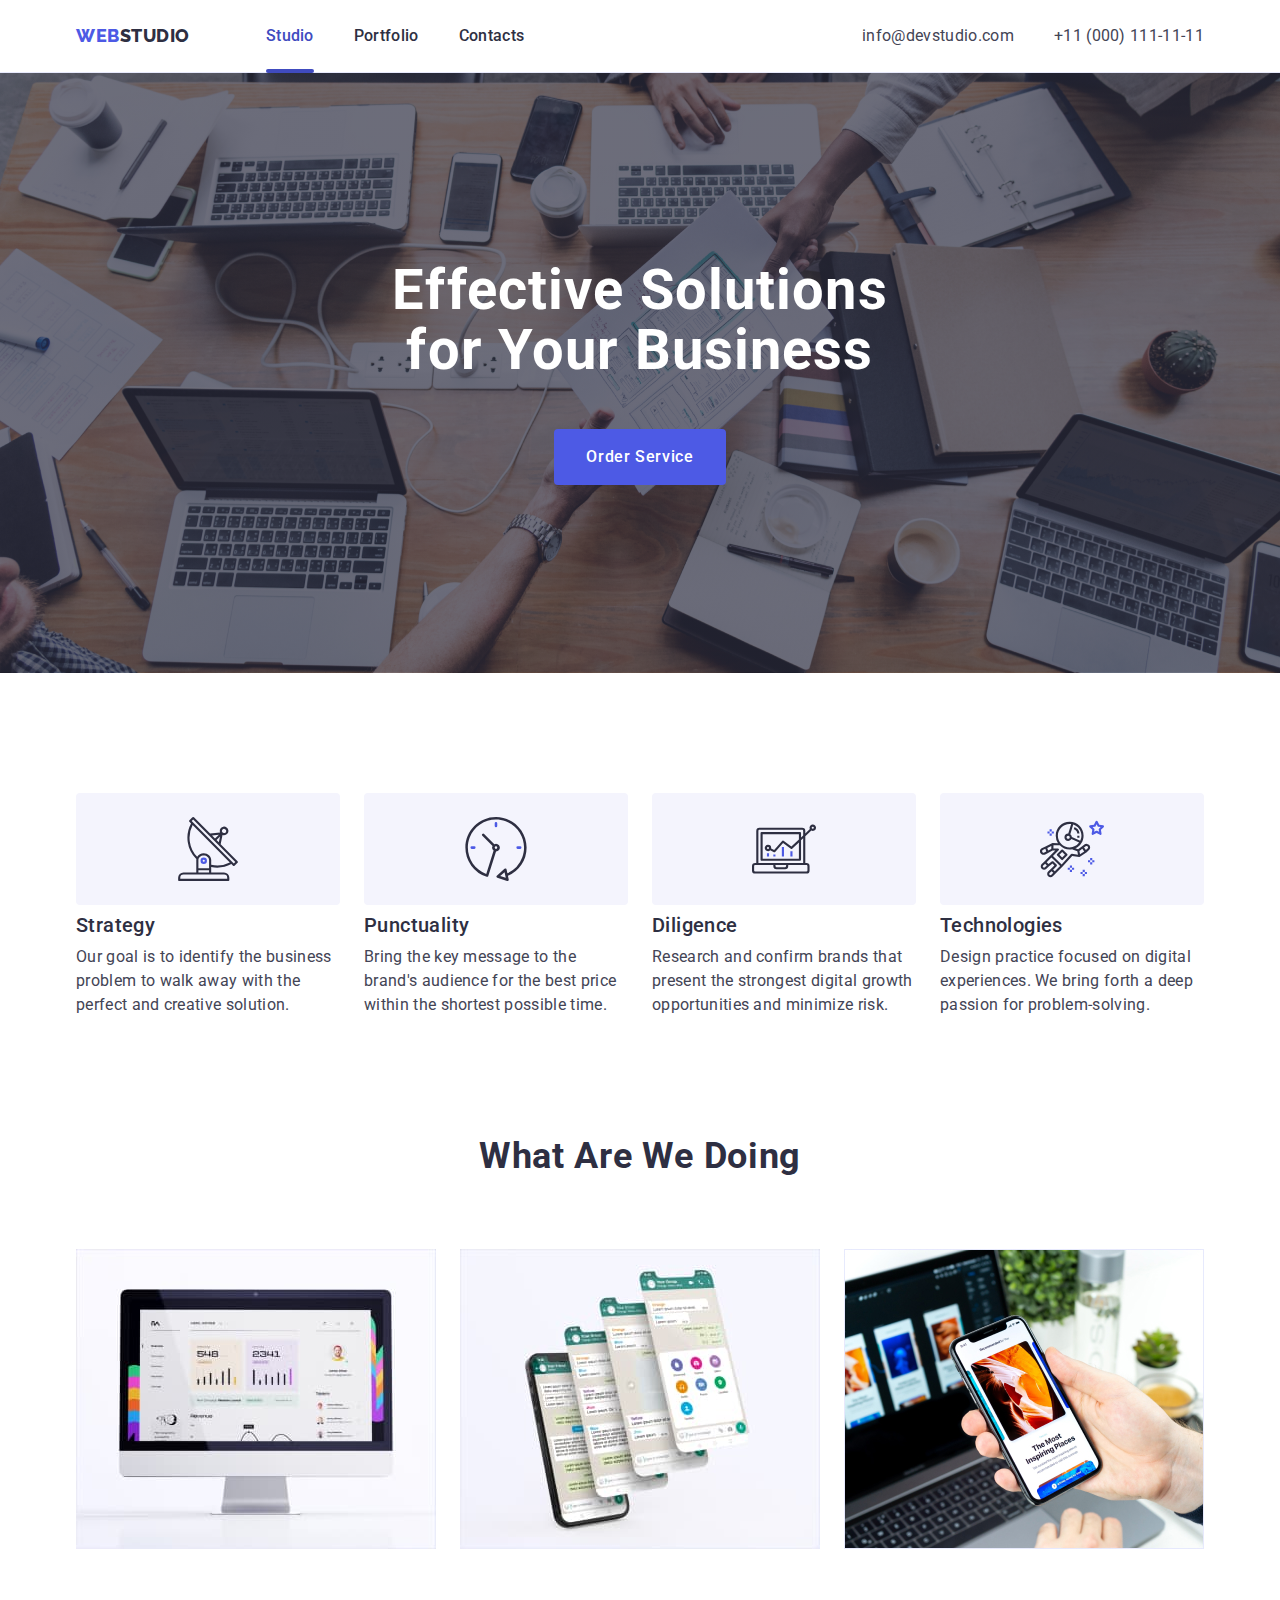
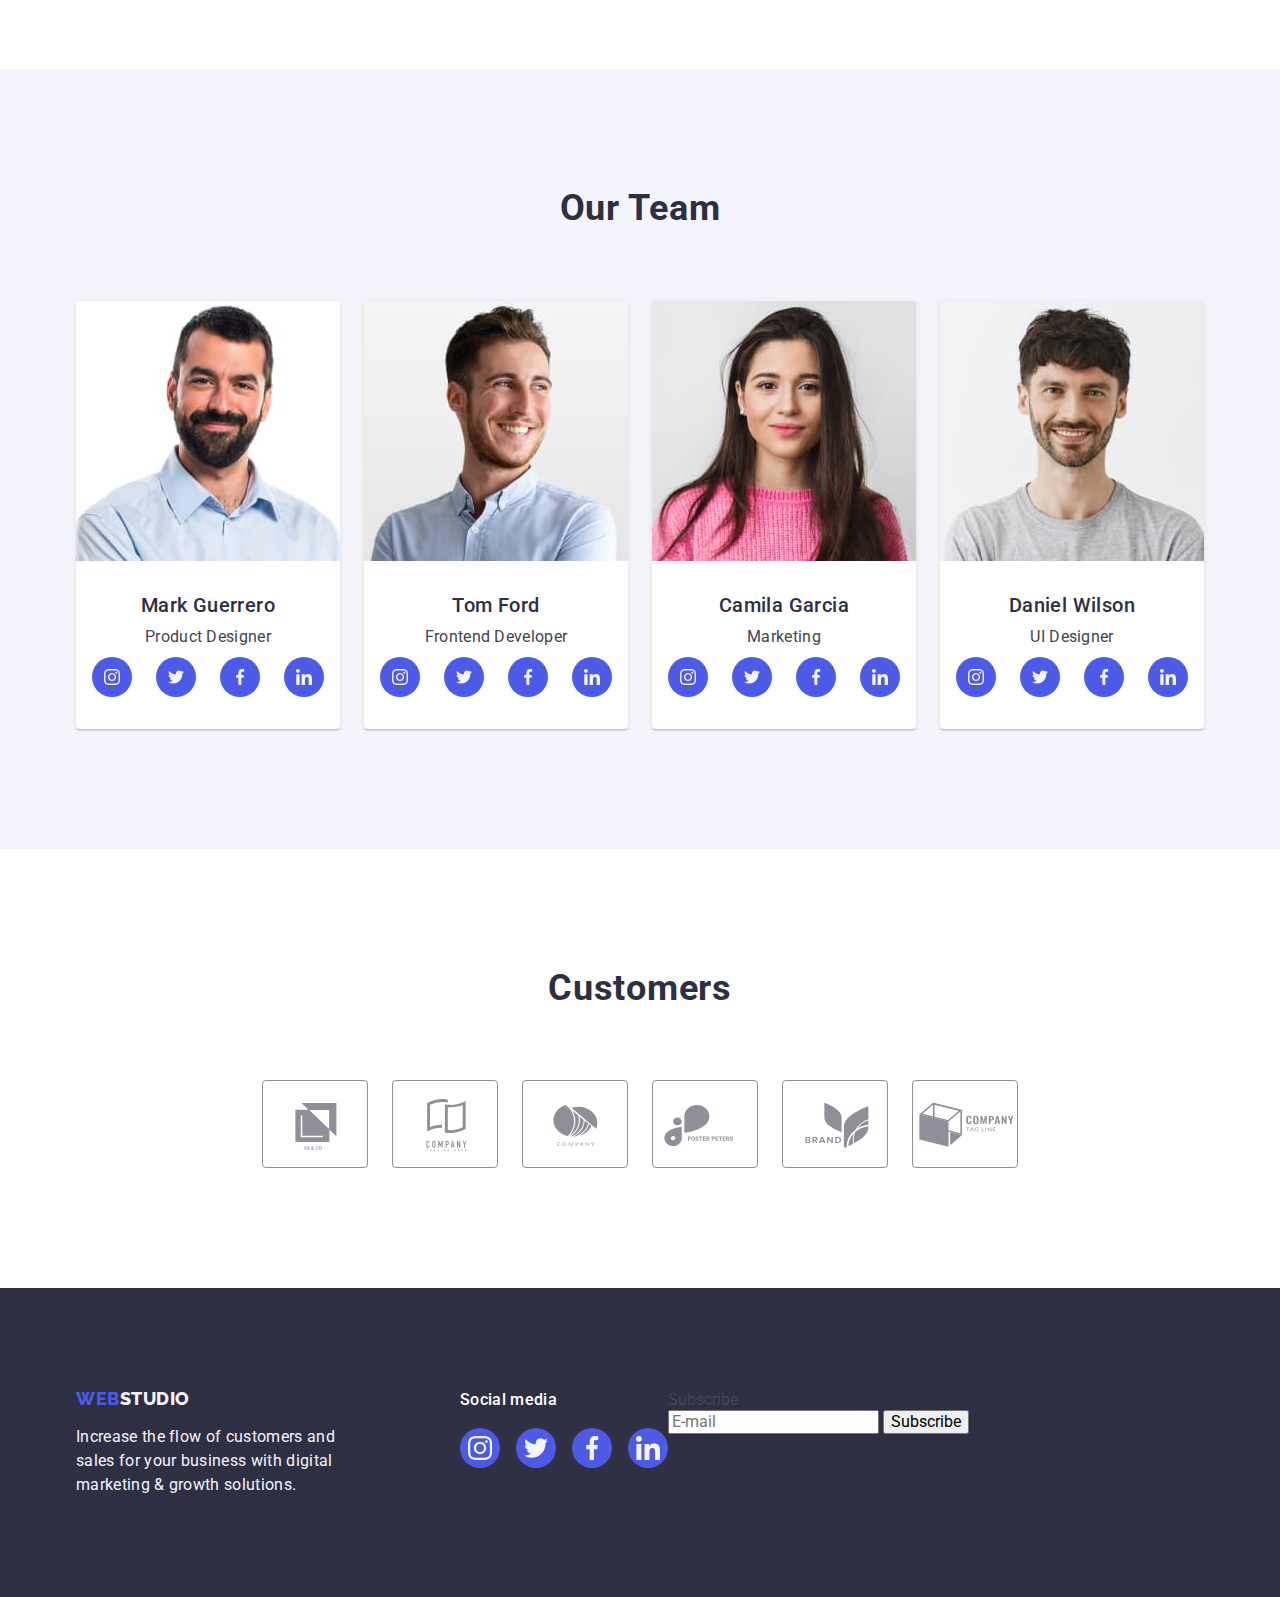
==== commit cbda1fcd: "positioning7" ====
--- a/index.html
+++ b/index.html
@@ -39,7 +39,7 @@
             <address class="address">
                 <ul class="list menu-list-address">
                     <li class="menu-list">
-                        <a class="address-link link inter address-link-pad"
+                        <a class="address-link link inter"
                             href="mailto:info@devstudio.com">info@devstudio.com</a>
                     </li>
                     <li class="menu-list">
@@ -405,6 +405,15 @@
                         </a>
                     </li>
                 </ul>
+            </div>
+            <div class="subscribe">
+                <p class="subscribe-title">Subscribe</p>
+                <form class="subscribe-form" name="subscribe_form">
+                    <label class="subscribe-form-submit">
+                        <input class="subscribe-form-input" type="mail" placeholder="E-mail">
+                    </label>
+                    <button class="subscribe-btn" type="submit">Subscribe</button>
+                </form>
             </div>
         </div>
 
--- a/css/styles.css
+++ b/css/styles.css
@@ -625,7 +625,7 @@
 }
 /* Overlay */
 
-.overlay {
+/* .overlay {
     position: absolute;
     top: 0;
     left: 0;
@@ -644,23 +644,27 @@
 
     background-color: var(--color-iris);
     transition: transform var(--anim-fast);
-}
+} */
 
 .overlay-text {
     position: absolute;
     top: 0;
     left: 0;
-    padding: 40px 32px;
+    transform: translateY(100%);
+    transition: transform 250ms cubic-bezier(0.4, 0, 0.2, 1);
+    
     width: 100%;
     height: 100%;
-    transform: translateY(100%);
-    transition: transform 250ms cubic-bezier(0.4, 0, 0.2, 1);
-
+    
+    padding: 40px 32px;
+    
     font-size: 16px;
     line-height: 1.5;
     letter-spacing: 0.02em;
     color: var(--color-cloud);
+    
     background-color: var(--color-iris);
+
 }
 
 .portfolio-list-title {
@@ -762,6 +766,7 @@
 }
 .modal-close-btn:hover,
 .modal-close-btn:focus {
+    border: none;
     background-color: var(--color-ocean);
 }
 .modal-close-btn:hover .modal-close-icon,
